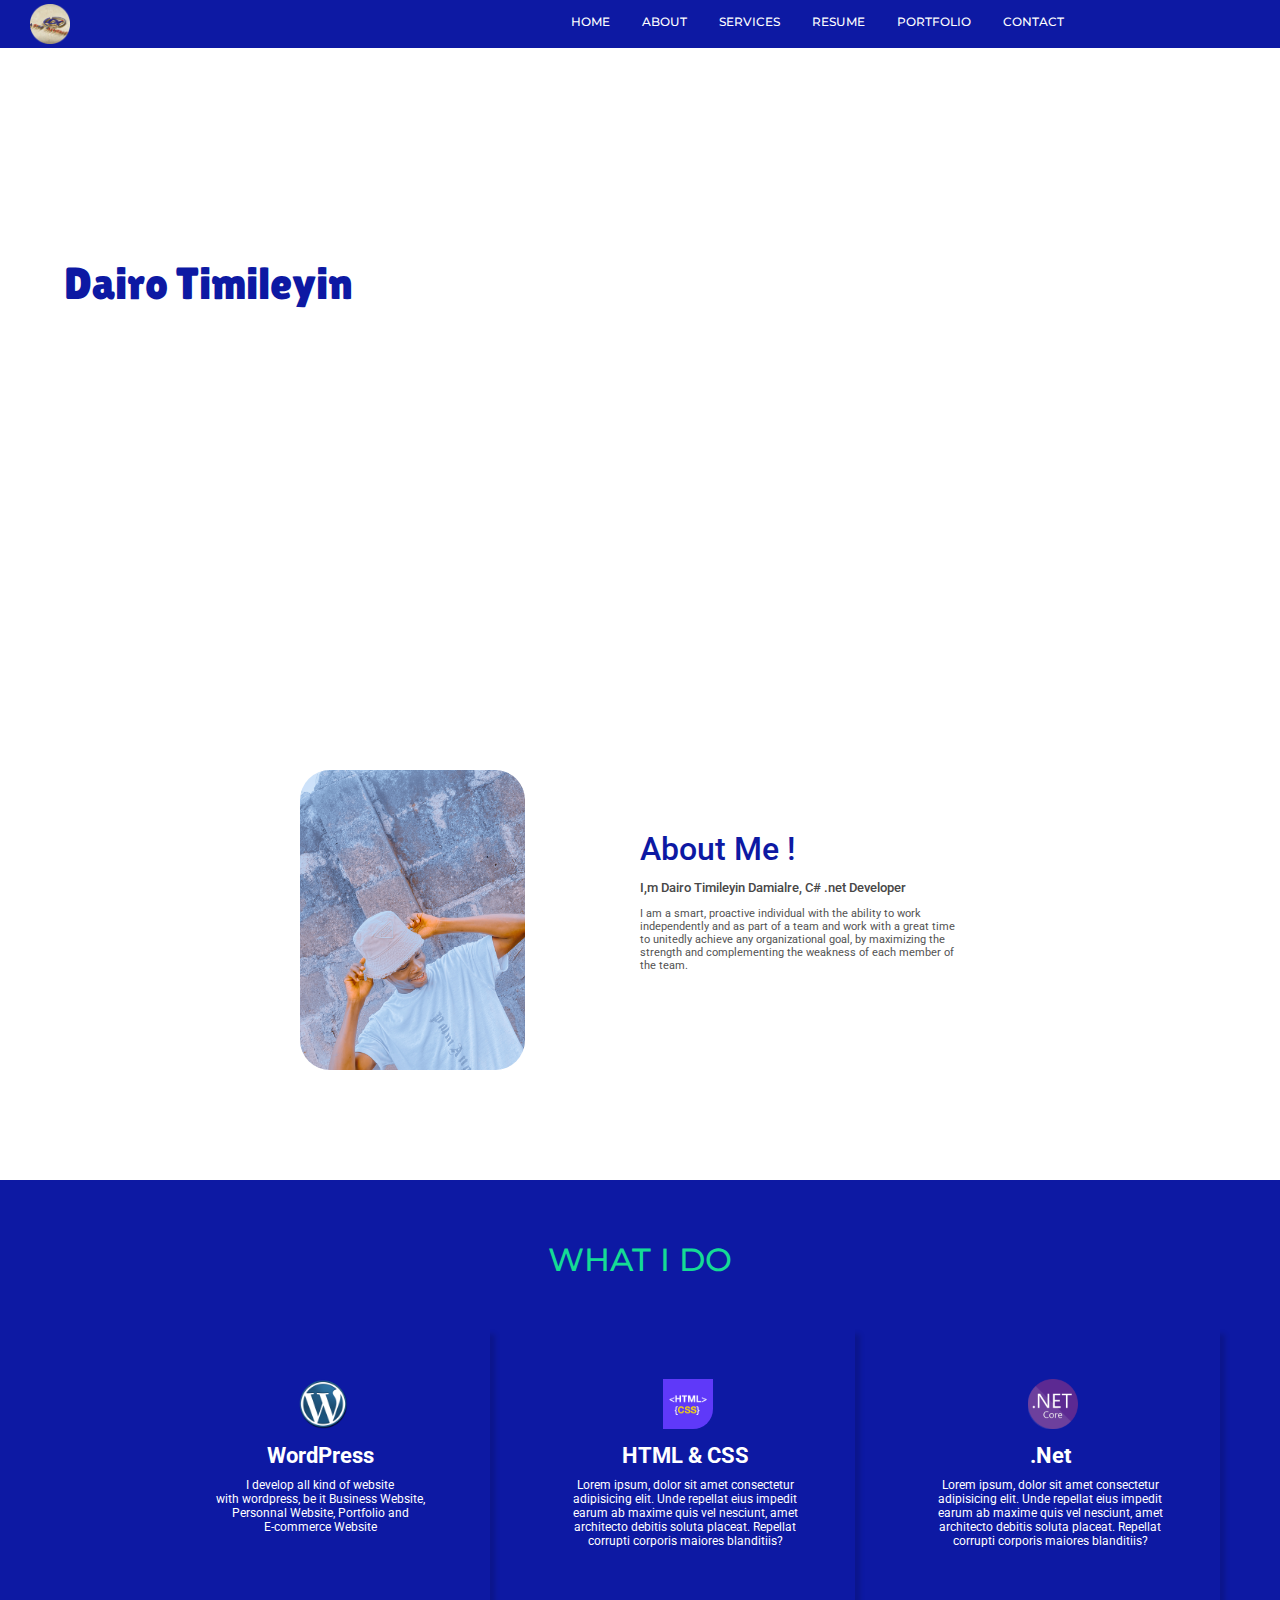
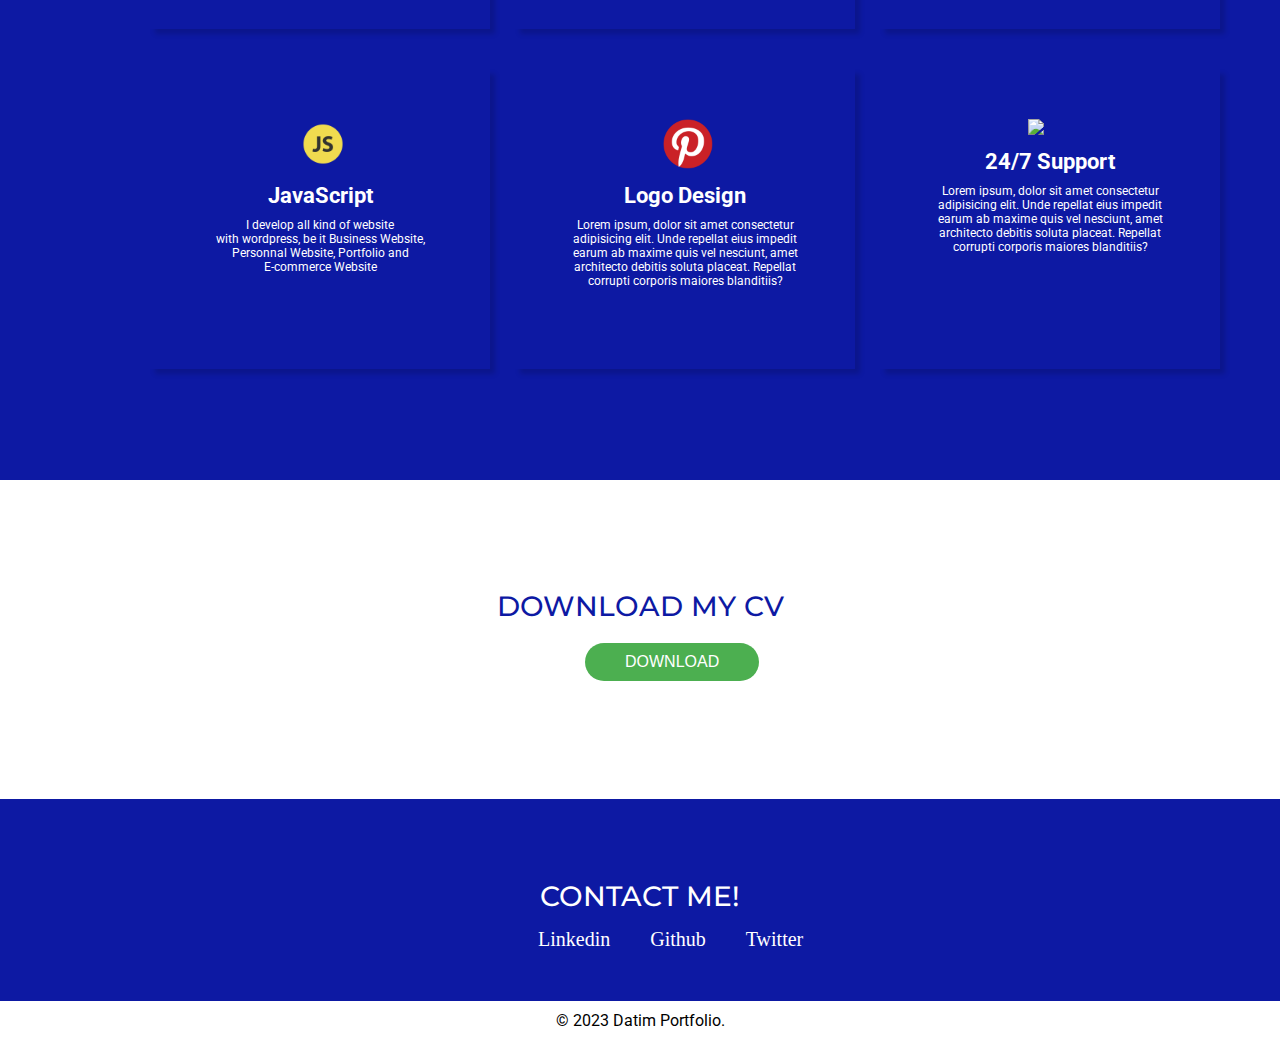
==== index.html @ 27c72faa "Partially done with my portfolio task" ====
<!DOCTYPE html>
<html lang="en">
<head>
    <link rel="preconnect" href="https://fonts.googleapis.com">
<link rel="preconnect" href="https://fonts.gstatic.com" crossorigin>
<link href="https://fonts.googleapis.com/css2?family=Roboto:wght@400;500;700&display=swap" rel="stylesheet">

<link rel="preconnect" href="https://fonts.googleapis.com">
<link rel="preconnect" href="https://fonts.gstatic.com" crossorigin>
<link href="https://fonts.googleapis.com/css2?family=Montserrat:wght@300;400;500&display=swap" rel="stylesheet">

<link rel="preconnect" href="https://fonts.googleapis.com">
<link rel="preconnect" href="https://fonts.gstatic.com" crossorigin>
<link href="https://fonts.googleapis.com/css2?family=Lilita+One&display=swap" rel="stylesheet">

    <link rel="stylesheet" href="Styles/style.css">
    <meta charset="UTF-8">
    <meta http-equiv="X-UA-Compatible" content="IE=edge">
    <meta name="viewport" content="width=device-width, initial-scale=1.0">
    <title>Datim Portfolio</title>
</head>
<body id="home">
   
    <div id="container">
        <p id="header-about" >
            I'm
        </p>
        <p id="header-about2" >
            Dairo Timileyin
        </p>
        <p id="header-about3" >
            Expert Backend Developer
        </p>
        <div id="nav-bar">
            <nav>
                <ul class="nav-bar">
                    <img id="website-logo" src="assets/website-logo.png">
                    <li style="float:right"><a id="contact-button" href="#contact-section">CONTACT</a></li>
                    <li style="float:right"><a href="#Portfolio">PORTFOLIO</a></li>
                    <li style="float:right"><a href="#resume-header">RESUME</a></li>
                    <li style="float:right"><a href="#service-section">SERVICES</a></li>
                    <li style="float:right"><a class="About" href="#about-grid">ABOUT</a></li>
                    <li style="float:right"><a href="#home">HOME</a></li>
                  </ul>
            </nav>        
        </div>
    </div>

    <div id="about-grid">
        <div>
            <img id="my-pic" src="assets/my-pic.JPG">
        </div>

        <div>
            <p id="about-me-header">
                About Me !
            </p>

            <p id="my-name">
                I,m Dairo Timileyin Damialre, C# .net Developer
            </p>

            <p id="about-me-writeup">
                I am a smart, proactive individual with the ability to work<br> 
                independently and as part of a team and work with a great time<br>
                to unitedly achieve any organizational goal, by maximizing the<br>
                strength and complementing the weakness of each member of<br>
                the team.
            </p>
        </div>
    </div>

    <div id="service-section">
        <div id="service-header-section">
            <p id="service-header">
                WHAT I DO
            </p>
        </div>

        <div class="service-section-grid">
            <div id="wordpress-section">
                <img class="wordpress-pic" src="assets/wordpress-icon.png">
                <p class="section-title">
                    WordPress
                </p>
                <p class="section-writeup">
                    I develop all kind of website<br>
                    with wordpress, be it Business Website,<br>
                    Personnal Website, Portfolio and<br>
                    E-commerce Website<br>
                </p>
            </div>

            <div id="html-section">
                <img class="html-pic" src="assets/html-icon.png">
                <p class="section-title">
                    HTML & CSS
                </p>
                <p class="section-writeup">
                    Lorem ipsum, dolor sit amet consectetur<br>
                    adipisicing elit. Unde repellat eius impedit<br>
                    earum ab maxime quis vel nesciunt, amet <br>
                    architecto debitis soluta placeat. Repellat<br>
                    corrupti corporis maiores blanditiis?
                </p>
            </div>

            <div id="dotnet-section">
                <img class="html-pic" src="assets/dotnet-icon.png">
                <p class="section-title">
                    .Net
                </p>
                <p class="section-writeup">
                    Lorem ipsum, dolor sit amet consectetur<br>
                    adipisicing elit. Unde repellat eius impedit<br>
                    earum ab maxime quis vel nesciunt, amet <br>
                    architecto debitis soluta placeat. Repellat<br>
                    corrupti corporis maiores blanditiis?
                </p>
            </div>

            <div id="javascript-section">
                <img class="javascript-pic" src="assets/javascript-icon.webp">
                <p class="section-title">
                    JavaScript
                </p>
                <p class="section-writeup">
                    I develop all kind of website<br>
                    with wordpress, be it Business Website,<br>
                    Personnal Website, Portfolio and<br>
                    E-commerce Website<br>
                </p>
            </div>

            <div id="logo-section">
                <img class="logo-pic" src="assets/logo-icon.png">
                <p class="section-title">
                    Logo Design
                </p>
                <p class="section-writeup">
                    Lorem ipsum, dolor sit amet consectetur<br>
                    adipisicing elit. Unde repellat eius impedit<br>
                    earum ab maxime quis vel nesciunt, amet <br>
                    architecto debitis soluta placeat. Repellat<br>
                    corrupti corporis maiores blanditiis?
                </p>
            </div>

            <div id="support-section">
                <img class="support-pic" src="assets/support-icon.png">
                <p class="section-title">
                    24/7 Support
                </p>
                <p class="section-writeup">
                    Lorem ipsum, dolor sit amet consectetur<br>
                    adipisicing elit. Unde repellat eius impedit<br>
                    earum ab maxime quis vel nesciunt, amet <br>
                    architecto debitis soluta placeat. Repellat<br>
                    corrupti corporis maiores blanditiis?
                </p>
            </div>

        </div>

        <div id="resume-section">
                <p id="resume-header">
                    DOWNLOAD MY CV
                </p>
            <button id="cv-download-btn">
                DOWNLOAD
            </button>
        </div>

        <div id="contact-section">
            <p id="contact-header">
                CONTACT ME!
            </p>
            
            <div id="footer-div">
                <a class="footer-link"  href="https://www.linkedin.com/in/dairo-timileyin-damilare-a5b130144/" target="_blank">Linkedin</a>
                <a class="footer-link" href="https://github.com/iamdatim/" target="_blank">Github</a>
                <a class="footer-link" href="https://www.twitter.com/its_datim/" target="_blank">Twitter</a>
            </div>

            <div id="copyright-section">
                <p id="copyright-writeup">
                    © 2023 Datim Portfolio.
                </p>
            </div>

        </div>

    </div>

    
</body>
</html>
---- Styles/style.css ----
p{
  font-family: Roboto, Arial;
  margin-top: 0px;
  margin-bottom: 0px;
}

#home{
  margin-left: 0px;
  margin-right: 0px;
  margin-top: 0px;
  margin-bottom: 0px;
}

#container{
  height: 680px;
  width: 100%;
  background-image: url(../banner-pic.png);
  background-size: cover;
  background-position: center;
  padding-left: 5%;
  padding-right: 5%;
  box-sizing: border-box;
  position: relative;
}

#header-about{
  padding-top: 200px;
  font-size: 45px;
  color: white;
  font-weight: 500;
  font-family: Lilita One;
}

#header-about2{
  padding-top: 5px;
  font-size: 45px;
  color: #0d19a3;
  font-weight: 500;
  font-family: Lilita One;
}

#header-about3{
  padding-top: 5px;
  font-size: 45px;
  color: white;
  font-weight: 500;
  font-family: Lilita One;
  
}

/* Nav Bar */

#website-logo{
  height: 40px;
  margin-top: 4px;
  margin-left: 30px;
}

#header-text{
  color: white;
  font-family: Lilita One;
  font-weight: 500;
  font-size: large;
  display: inline;
}
#header-id{
  display: inline;
  padding-bottom: 30px;
}

.nav-bar{
    list-style-type: none;
    margin: 0;
    padding: 0;
    overflow: hidden;
    background-color: #0d19a3;
    position: fixed;
    top: 0;
    width: 100%;
    left: 0;
  }

  li {
    display: inline;
    float: left;
    font-size: 12px;
    font-family: Montserrat;
    font-weight: 500;
  }

  a {
    display: block;
    padding: 8px;
  }

  li a {
    display: block;
    color: white;
    text-align: center;
    padding: 14px 16px;
    text-decoration: none;
  }

  #contact-button{
    margin-right: 200px;
  }

  /* Change the navbar list hover color here */
li a:hover {
    color: rgb(169, 168, 168);
  }

  .active {
    background-color: #c7d1cd;
  }

/* Banner Pics Section */
  .banner-picture{
    width: 100%;
    
  }

/* About Me Section*/
  #about-me-header{
    font-weight: 500;
    font-size: xx-large;
    color: #0d19a3;
    margin-top: 150px;
  }

  #my-name{
    color: rgb(72, 71, 71);
    font-weight: 500;
    font-size: 13px;
    margin-top: 12px;
  }

  #about-me-writeup{
    color: rgb(83, 83, 83);
    font-weight: 400;
    font-size: 11px;
    margin-top: 12px; 
  }

  #about-grid{
    background-color: white;
    height: 500px;
    display: grid;
    grid-template-columns: 1fr 1fr;
  }

  
  #my-pic{
    height: 300px;
    margin-top: 90px;
    margin-left: 300px;
    border-radius: 30px;

  }


/* Services Section*/
  #service-section{
    background-color: #0d19a3;
    height: 900px;
  }

  #service-header-section{
    background-color: #0d19a3;
    padding-top: 30px;
  }

  #service-header{
    padding-top: 30px;
    color: rgb(21, 219, 149);
    font-size: 32px;
    font-weight: 500;
    text-align: center;
    font-family: Montserrat;
  }

  .service-section-grid{
    display: grid;
    grid-template-columns: 340px 340px 340px;
    column-gap: 25px;
    row-gap: 40px;
    padding-top: 50px;

  }

/* Service First Row */
  #wordpress-section{
    background-color: #0d19a3;
    height: 300px;
    width: 340px;
    margin-left: 150px;
    transition: box-shadow 0.3s;
    transition: background-color 1s,
    color 1s;
    box-shadow: 5px 5px 5px rgba(0, 0, 0, 0.15);
  }

  #wordpress-section:hover{
    background-color: #6472be;
    box-shadow: 5px 5px 5px rgba(0.15, 0.15, 0, 0.15);
  }

  .wordpress-pic{
    height: 50px;
    padding-top: 50px;
    padding-left: 148px;
    margin-bottom: 10px;
  }

  #html-section{
    background-color: #0d19a3;
    height: 300px;
    width: 340px;
    margin-left: 150px;
    transition: box-shadow 0.3s;
    transition: background-color 1s,
    color 1s;
    box-shadow: 5px 5px 5px rgba(0, 0, 0, 0.15);
  }

  #html-section:hover{
    background-color: #6472be;
    box-shadow: 5px 5px 5px rgba(0.15, 0.15, 0, 0.15);
  }

  .html-pic{
    height: 50px;
    padding-top: 50px;
    padding-left: 148px;
    margin-bottom: 10px;
    border-radius: 20px;
  }


  #dotnet-section{
    background-color: #0d19a3;
    height: 300px;
    width: 340px;
    margin-left: 150px;
    transition: box-shadow 0.3s;
    transition: background-color 1s,
    color 1s;
    box-shadow: 5px 5px 5px rgba(0, 0, 0, 0.15);
  }

  #dotnet-section:hover{
    background-color: #6472be;
    box-shadow: 5px 5px 5px rgba(0.15, 0.15, 0, 0.15);
  }

  .dotnet-pic{
    height: 50px;
    padding-top: 50px;
    padding-left: 148px;
    margin-bottom: 10px;
  }


  /* Service Second Row */
  #javascript-section{
    background-color: #0d19a3;
    height: 300px;
    width: 340px;
    margin-left: 150px;
    transition: box-shadow 0.3s;
    transition: background-color 1s,
    color 1s;
    box-shadow: 5px 5px 5px rgba(0, 0, 0, 0.15);
  }

  #javascript-section:hover{
    background-color: #6472be;
    box-shadow: 5px 5px 5px rgba(0.15, 0.15, 0, 0.15);
  }

  .javascript-pic{
    height: 50px;
    padding-top: 50px;
    padding-left: 148px;
    margin-bottom: 10px;
  }

  #logo-section{
    background-color: #0d19a3;
    height: 300px;
    width: 340px;
    margin-left: 150px;
    transition: box-shadow 0.3s;
    transition: background-color 1s,
    color 1s;
    box-shadow: 5px 5px 5px rgba(0, 0, 0, 0.15);
  }

  #logo-section:hover{
    background-color: #6472be;
    box-shadow: 5px 5px 5px rgba(0.15, 0.15, 0, 0.15);
  }

  .logo-pic{
    height: 50px;
    padding-top: 50px;
    padding-left: 148px;
    margin-bottom: 10px;
    border-radius: 20px;
  }


  #support-section{
    background-color: #0d19a3;
    height: 300px;
    width: 340px;
    margin-left: 150px;
    transition: box-shadow 0.3s;
    transition: background-color 1s,
    color 1s;
    box-shadow: 5px 5px 5px rgba(0, 0, 0, 0.15);
  }

  #support-section:hover{
    background-color: #6472be;
    box-shadow: 5px 5px 5px rgba(0.15, 0.15, 0, 0.15);
  }

  .support-pic{
    height: 50px;
    padding-top: 50px;
    padding-left: 148px;
    margin-bottom: 10px;
  }


  .section-title{
    color: white;
    font-weight: bold;
    font-size: 22px;
    text-align: center;
    margin-bottom: 10px;
  }

  .section-writeup{
    color: white;
    text-align: center;
    font-size: 12px;
  }

/* Resume Section */
#resume-section{
  background-color: white;
  height: 230px;
  margin-top: 200px;
}

#resume-header{
  color: #0d19a3;
  text-align: center;
  font-weight: 500;
  font-size: 28px;
  padding-top: 20px;
  font-family: Montserrat;
}

#cv-download-section{
  background-color: #0d19a3;
  height: 200px;
  width: 350px;
  margin: 0 auto;
  margin-top: 20px;
}

#cv-download-btn{

    background-color: #4CAF50; /* Green */
    border: none;
    border-radius: 50px;
    color: white;
    padding: 10px 40px;
    text-align: center;
    text-decoration: none;
    display: inline-block;
    font-size: 16px;
    margin-left: 585px;
    margin-top: 20px;
  }



  #contact-section{
    background-color:#0d19a3;
    height: 220px;
  }

  #contact-header{
    color: white;
    text-align: center;
    font-family: Montserrat;
    font-weight: 500;
    font-size: 28px;
    padding-top: 80px;
    padding-bottom: 15px;
  }

  #twitter-icon{
    height: 70px;
  }

  #github-icon{
    height: 70px;
  }

  .footer-link{
    display: inline;
    text-decoration: none;
    font-size: 20px;
    color: white;
    margin: 20px 10px;
  }

  #footer-div{
    margin: 20px 10px;
    display: inline;
    margin-left: 520px;

  }

  #copyright-section{
    background-color: white;
    height: 40px;
    margin-top: 50px;
  }

  #copyright-writeup{
    text-align: center;
    padding-top: 10px;
  }
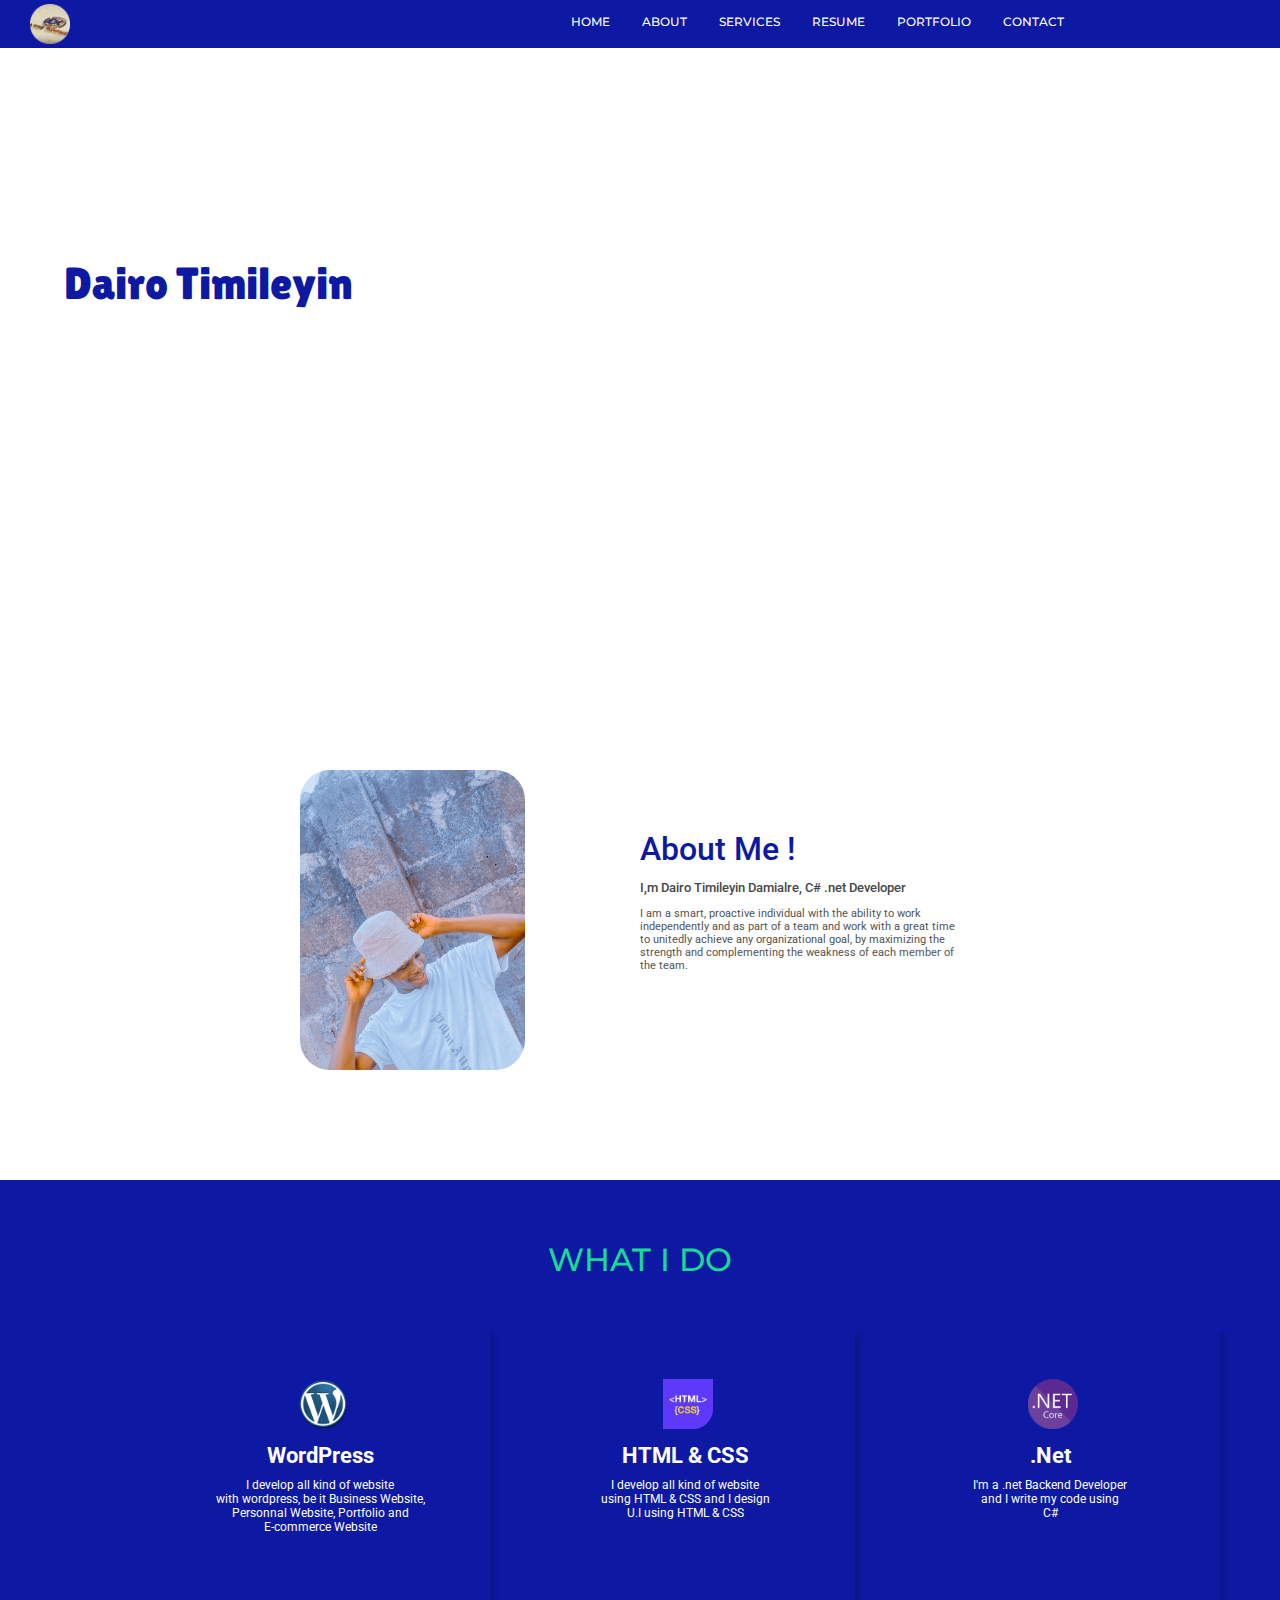
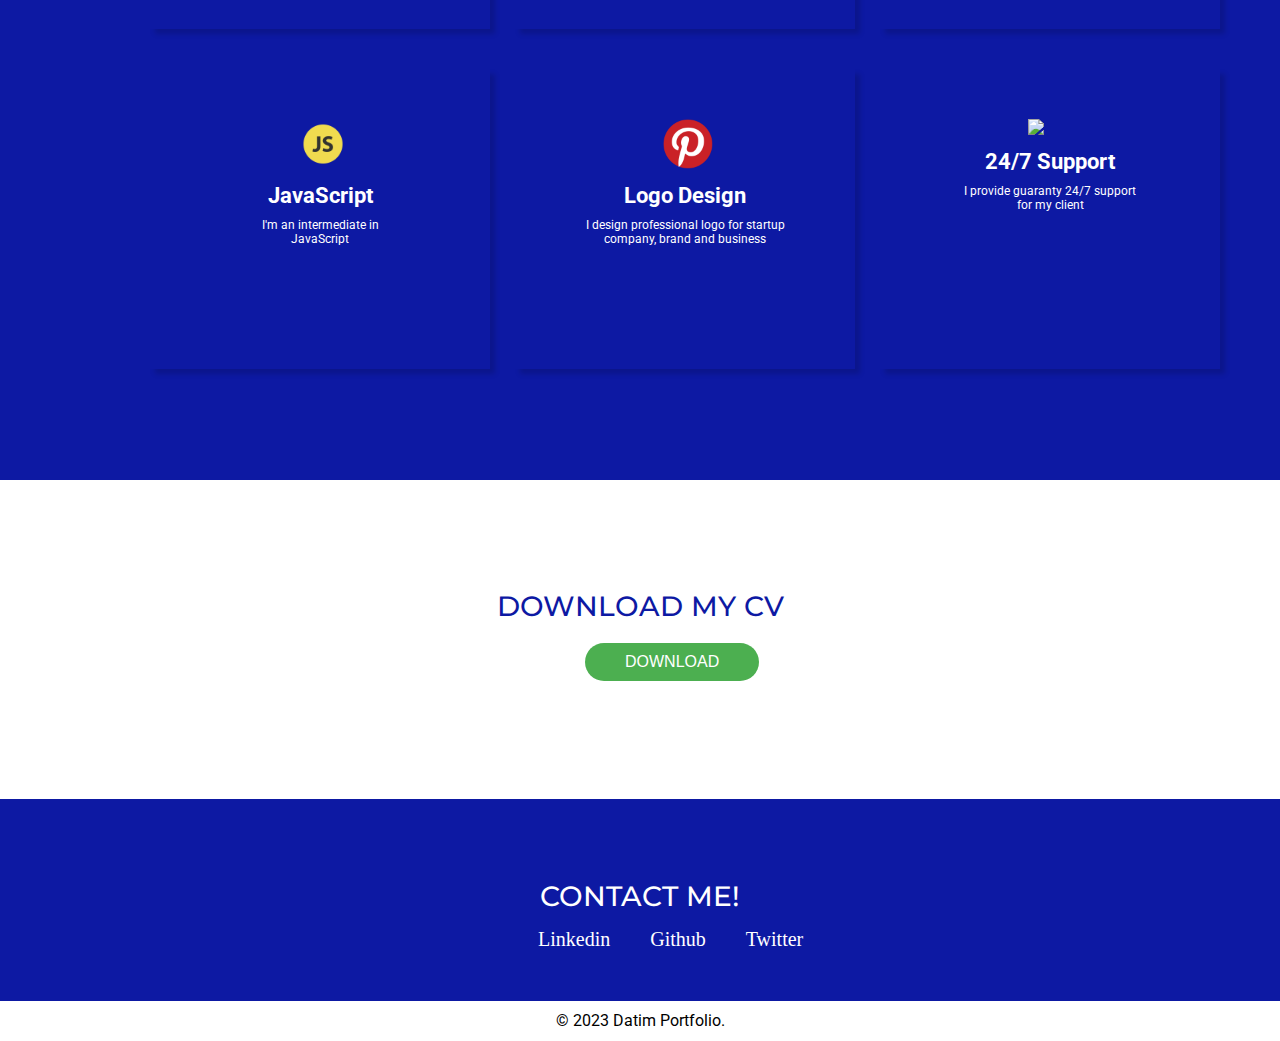
==== commit 236f7869: "Partially done with my portfolio" ====
--- a/index.html
+++ b/index.html
@@ -97,11 +97,9 @@
                     HTML & CSS
                 </p>
                 <p class="section-writeup">
-                    Lorem ipsum, dolor sit amet consectetur<br>
-                    adipisicing elit. Unde repellat eius impedit<br>
-                    earum ab maxime quis vel nesciunt, amet <br>
-                    architecto debitis soluta placeat. Repellat<br>
-                    corrupti corporis maiores blanditiis?
+                    I develop all kind of website<br>
+                    using HTML & CSS and I design<br>
+                    U.I using HTML & CSS <br>
                 </p>
             </div>
 
@@ -111,11 +109,9 @@
                     .Net
                 </p>
                 <p class="section-writeup">
-                    Lorem ipsum, dolor sit amet consectetur<br>
-                    adipisicing elit. Unde repellat eius impedit<br>
-                    earum ab maxime quis vel nesciunt, amet <br>
-                    architecto debitis soluta placeat. Repellat<br>
-                    corrupti corporis maiores blanditiis?
+                    I'm a .net Backend Developer<br>
+                    and I write my code using<br>
+                    C#<br>
                 </p>
             </div>
 
@@ -125,10 +121,8 @@
                     JavaScript
                 </p>
                 <p class="section-writeup">
-                    I develop all kind of website<br>
-                    with wordpress, be it Business Website,<br>
-                    Personnal Website, Portfolio and<br>
-                    E-commerce Website<br>
+                    I'm an intermediate in<br>
+                    JavaScript<br>
                 </p>
             </div>
 
@@ -138,11 +132,8 @@
                     Logo Design
                 </p>
                 <p class="section-writeup">
-                    Lorem ipsum, dolor sit amet consectetur<br>
-                    adipisicing elit. Unde repellat eius impedit<br>
-                    earum ab maxime quis vel nesciunt, amet <br>
-                    architecto debitis soluta placeat. Repellat<br>
-                    corrupti corporis maiores blanditiis?
+                    I design professional logo for startup <br>
+                    company, brand and business<br>
                 </p>
             </div>
 
@@ -152,11 +143,8 @@
                     24/7 Support
                 </p>
                 <p class="section-writeup">
-                    Lorem ipsum, dolor sit amet consectetur<br>
-                    adipisicing elit. Unde repellat eius impedit<br>
-                    earum ab maxime quis vel nesciunt, amet <br>
-                    architecto debitis soluta placeat. Repellat<br>
-                    corrupti corporis maiores blanditiis?
+                    I provide guaranty 24/7 support<br>
+                    for my client<br>
                 </p>
             </div>
 
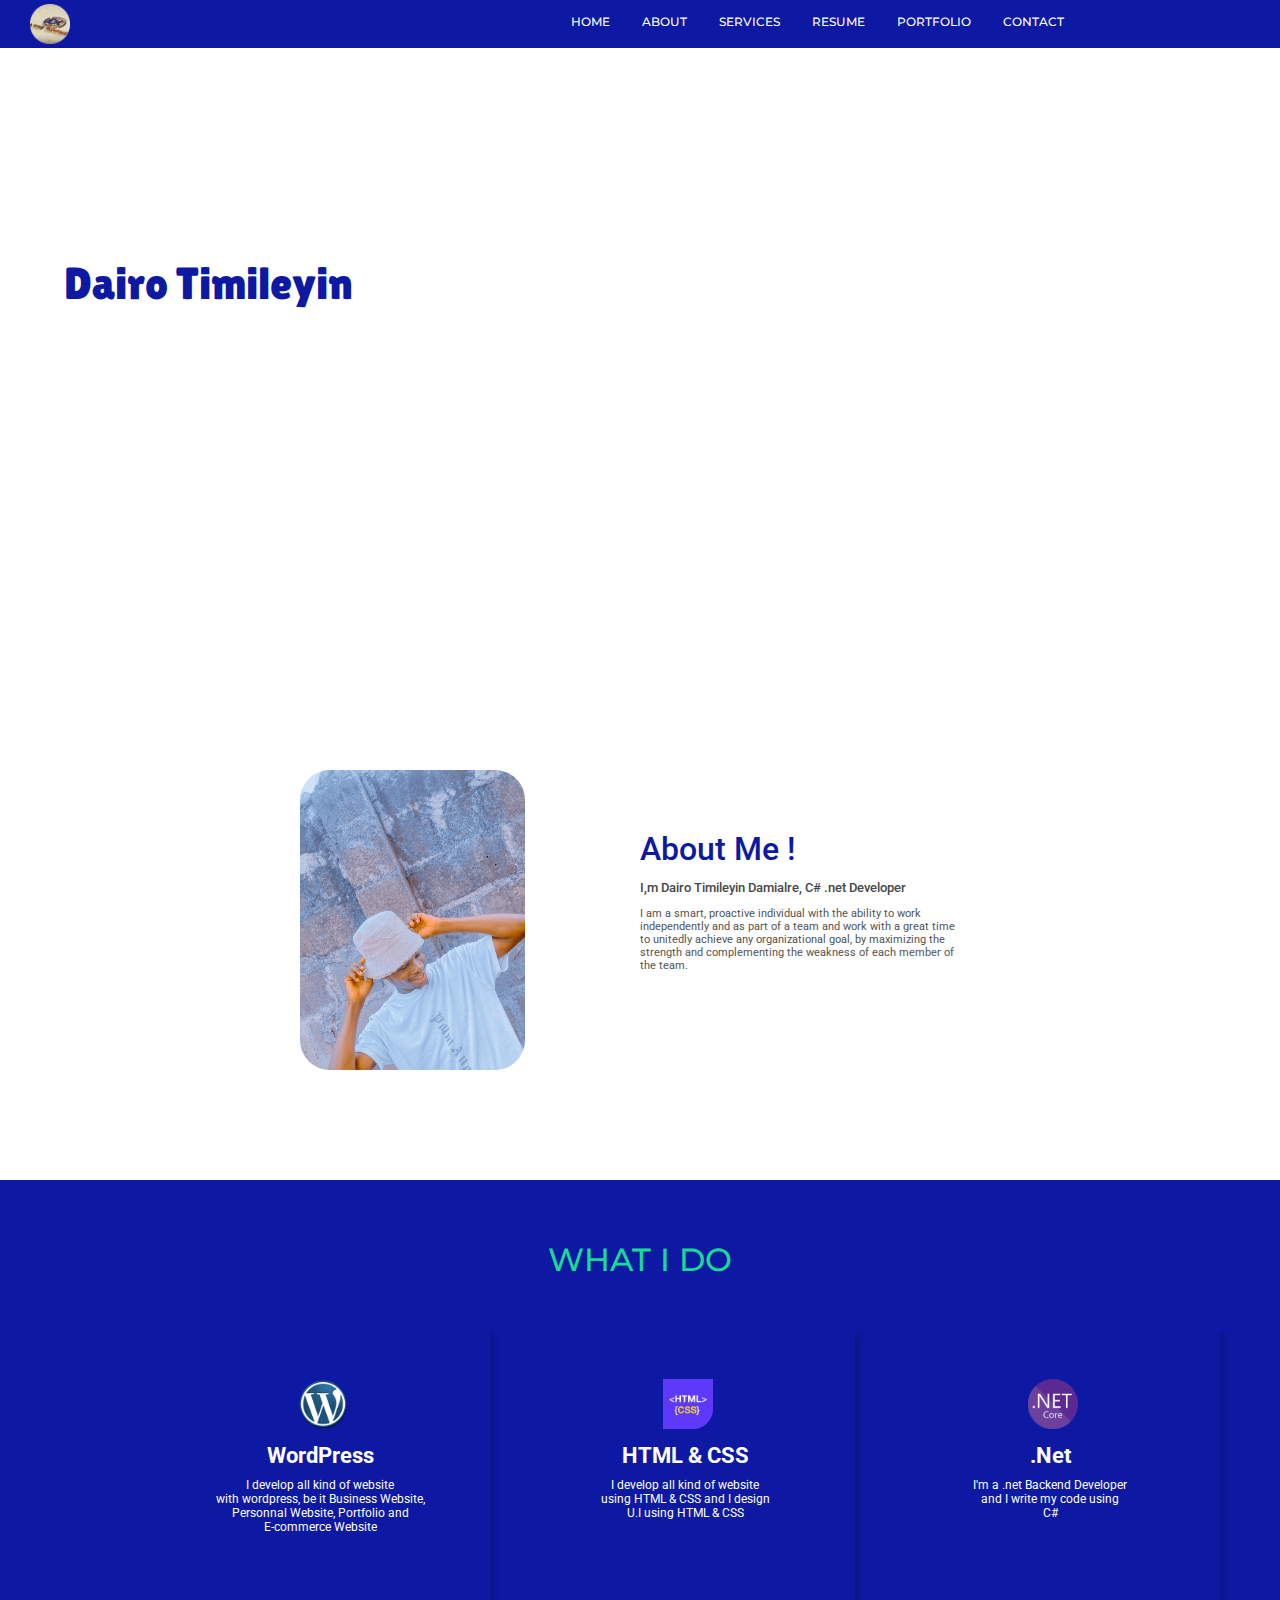
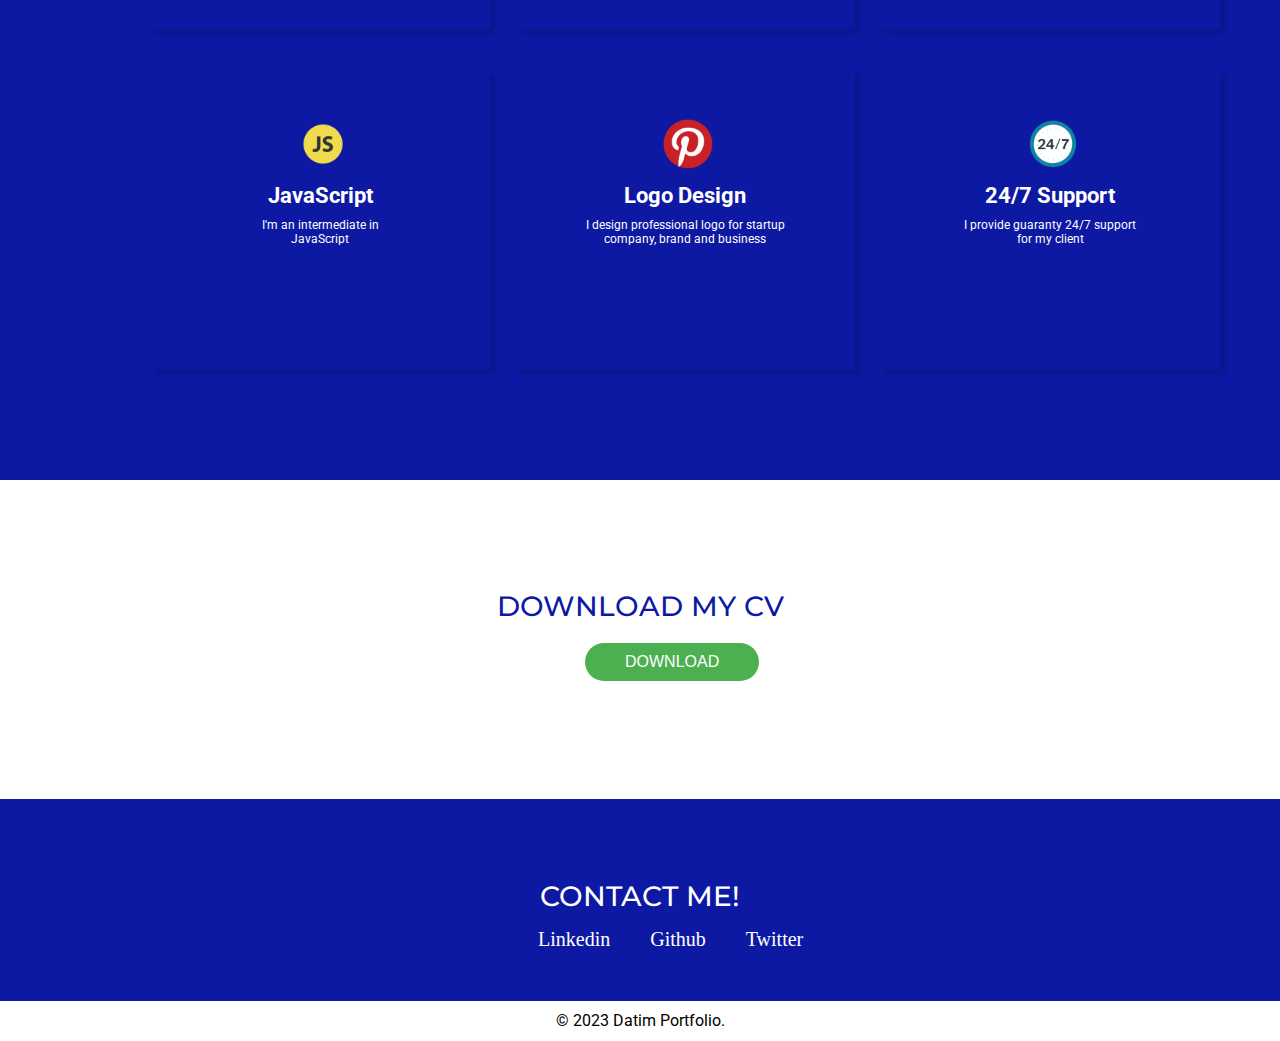
==== commit f8fb7e61: "Partially done with my portfolio" ====
--- a/index.html
+++ b/index.html
@@ -99,7 +99,7 @@
                 <p class="section-writeup">
                     I develop all kind of website<br>
                     using HTML & CSS and I design<br>
-                    U.I using HTML & CSS <br>
+                    U.I using HTML & CSS<br>
                 </p>
             </div>
 
@@ -111,7 +111,7 @@
                 <p class="section-writeup">
                     I'm a .net Backend Developer<br>
                     and I write my code using<br>
-                    C#<br>
+                    C# <br>
                 </p>
             </div>
 
@@ -138,7 +138,7 @@
             </div>
 
             <div id="support-section">
-                <img class="support-pic" src="assets/support-icon.png">
+                <img class="support-pic" src="assets/support.icon.png">
                 <p class="section-title">
                     24/7 Support
                 </p>
